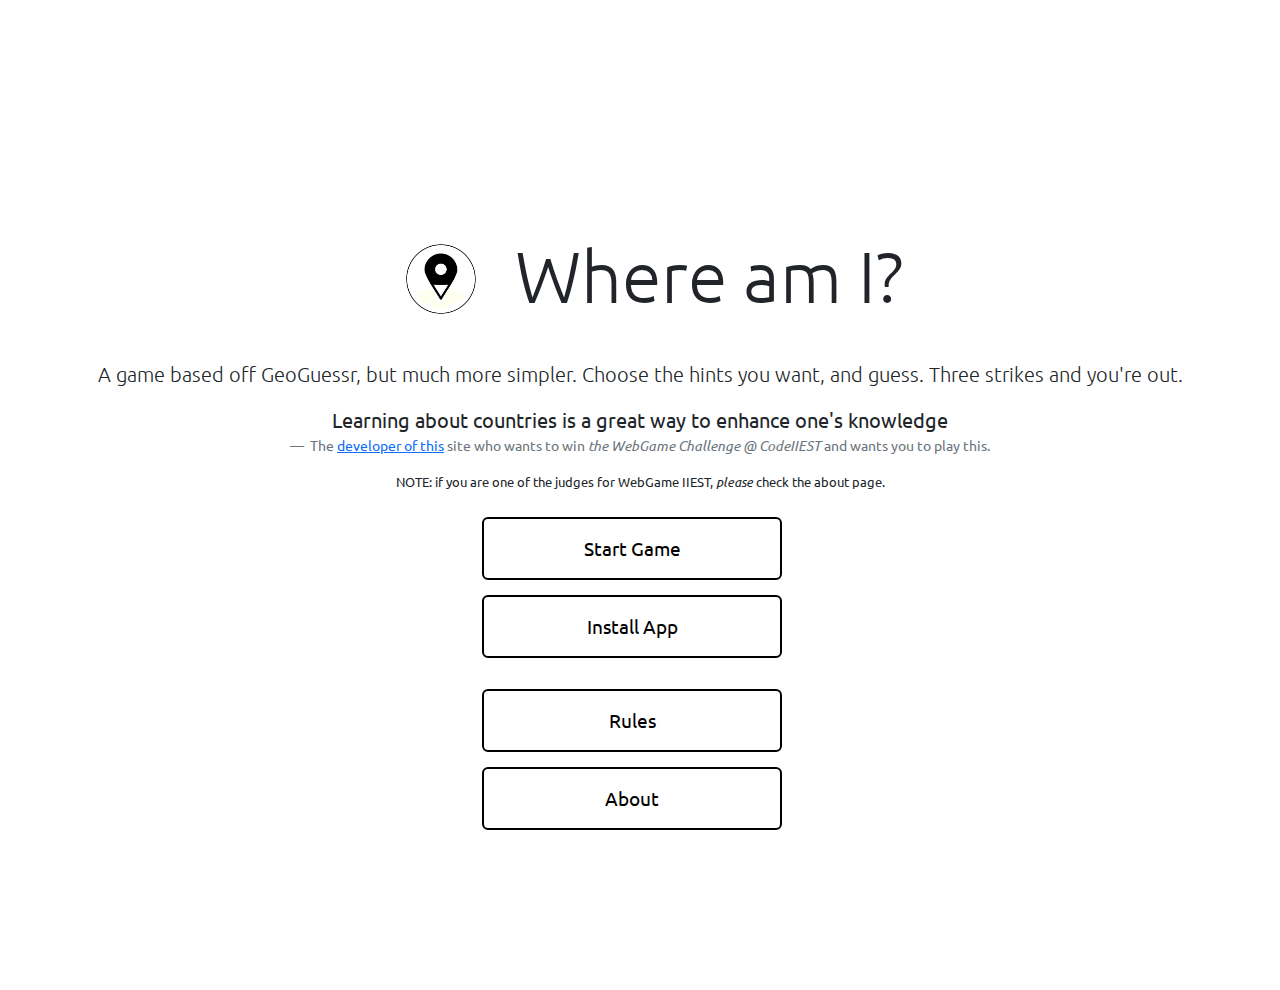
==== index.html @ 4adbb9ce "refactored, changed scripts, added dedicated folders" ====
<!DOCTYPE html>
<html lang="en">

<head>


    <meta property="og:title" content="Where Am I?">
    <meta property="og:description" content="A fun guessing game that tests your knowledge!">
    <meta property="og:image" content="https://sortira.github.io/whereami/favicon.png"> <!-- URL to the image -->
    <meta property="og:url" content="https://sortira.github.io/whereami/index.html">
    <meta property="og:type" content="website">

    <!-- Twitter Card Meta Tags -->
    <meta name="twitter:card" content="summary_large_image">
    <meta name="twitter:title" content="Where Am I?">
    <meta name="twitter:description" content="A fun guessing game that tests your knowledge!">
    <meta name="twitter:image" content="https://sortira.github.io/whereami/favicon.png"> <!-- URL to the image -->
    <meta charset="UTF-8">
    <meta name="viewport" content="width=device-width, initial-scale=1.0">
    <title>Where Am I?</title>
    <link rel="manifest" href="manifest.json">
    <link rel="icon" type="image/x-icon" href="favicon.png">
    <link href="https://cdn.jsdelivr.net/npm/bootstrap@5.3.3/dist/css/bootstrap.min.css" rel="stylesheet"
        integrity="sha384-QWTKZyjpPEjISv5WaRU9OFeRpok6YctnYmDr5pNlyT2bRjXh0JMhjY6hW+ALEwIH" crossorigin="anonymous">
    <link rel="preconnect" href="https://fonts.googleapis.com">
    <link rel="preconnect" href="https://fonts.gstatic.com" crossorigin>
    <link
        href="https://fonts.googleapis.com/css2?family=Turret+Road:wght@200;300;400;500;700;800&family=Ubuntu:ital,wght@0,300;0,400;0,500;0,700;1,300;1,400;1,500;1,700&display=swap"
        rel="stylesheet">
    <link href="styles/index.css" rel="stylesheet">
</head>

<body>

    <div class="container d-flex justify-content-center align-items-center full-height">
        <div class="text-center">
            <div class="d-flex align-items-center justify-content-center mb-3">
                <img src="favicon.png" alt="Logo" class="img-fluid"
                    style="width: 10vw; height: 10vw; margin-right: 10px;">
                <h1 class="display-2">Where am I?</h1>
            </div>

            <p class="lead">A game based off GeoGuessr, but much more simpler. Choose the hints you want, and guess.
                Three strikes and you're out.</p>

            <figure class="text-center">
                <blockquote class="blockquote">
                    <p>Learning about countries is a great way to enhance one's knowledge</p>
                </blockquote>
                <figcaption class="blockquote-footer">
                    The <a href="https://github.com/sortira" target="_blank" rel="noopener noreferrer">developer of
                        this</a> site who wants to win
                    <cite title="Source Title">the WebGame Challenge @ CodeIIEST</cite> and wants you to play this.
                </figcaption>
            </figure>



            <p style="font-size: smaller;">NOTE: if you are one of the judges for WebGame IIEST, <i>please</i> check the
                about page.</p>
            <!-- Buttons with custom hover effect -->
            <div class="mt-4">
                <div class="button-container">
                    <button class="btn btn-custom me-3" onclick="window.location.href='game.html';">Start Game</button>
                    <button id='install' class="btn btn-custom me-3">Install App</button>

                    <button class="btn btn-custom me-3 mt-3" onclick="window.location.href='rules.html';">Rules</button>
                    <button class="btn btn-custom me-3" onclick="window.location.href='about.html';">About</button>
                    
                </div>

            </div>

        </div>
    </div>

    <script src="https://cdn.jsdelivr.net/npm/bootstrap@5.3.3/dist/js/bootstrap.bundle.min.js"
        integrity="sha384-YvpcrYf0tY3lHB60NNkmXc5s9fDVZLESaAA55NDzOxhy9GkcIdslK1eN7N6jIeHz"
        crossorigin="anonymous"></script>
    <script src="scripts/index.js"></script>

</body>

</html>
---- styles/index.css ----
* {
    font-family: "Ubuntu", sans-serif;

}

/* Custom CSS to make the container fill the entire viewport height */
.full-height {
    height: 100vh;
    margin-top: 10vh;
}

/* Button styling */
.btn-custom {
    font-size: 1.2rem;
    /* To match the size with the lead text */
    border: 2px solid black;
    /* Black border */
    color: black;
    /* Black text */
    background-color: white;
    /* White background */
    transition: all 0.5s ease;
    /* Smooth transition on hover */
}

.button-container {
    display: flex;
    flex-direction: column;
    /* Stack buttons vertically */
    align-items: center;
    /* Center align buttons */
    margin: 20px;
    /* Add some margin around the container */
}

.btn-custom {
    width: 100%;
    /* Full width for each button */
    max-width: 300px;
    /* Optional: limit the max width of buttons */
    padding: 15px;
    /* Add padding for a better touch area */
    font-size: 1.2em;
    /* Increase font size for readability */
    margin-bottom: 15px;
    /* Space between buttons */
}

@media (max-width: 600px) {
    .btn-custom {
        font-size: 1em;
        /* Adjust font size for smaller screens */
    }
}


/* Hover effect */
.btn-custom:hover {
    background-color: black;
    /* Black background on hover */
    color: white;
    /* White text on hover */
    border-color: black;
    /* Ensure border stays black */
}
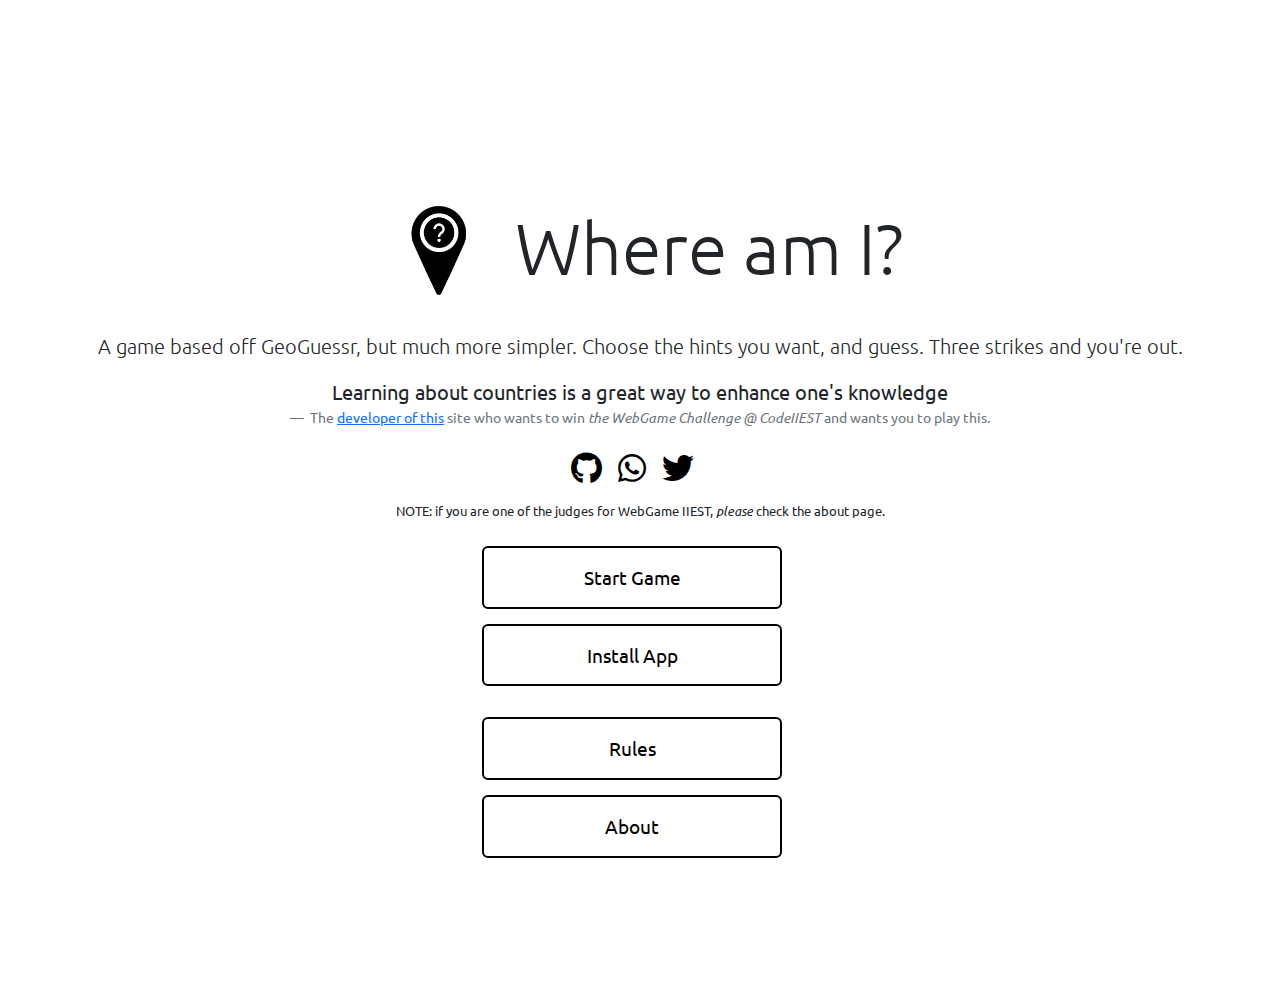
==== commit d94d53ca: "added whatsapp twitter shares, github on homepage and updated icon" ====
--- a/index.html
+++ b/index.html
@@ -3,7 +3,7 @@
 
 <head>
 
-
+    <link rel="stylesheet" href="https://cdnjs.cloudflare.com/ajax/libs/font-awesome/6.0.0-beta3/css/all.min.css">
     <meta property="og:title" content="Where Am I?">
     <meta property="og:description" content="A fun guessing game that tests your knowledge!">
     <meta property="og:image" content="https://sortira.github.io/whereami/favicon.png"> <!-- URL to the image -->
@@ -54,6 +54,23 @@
                 </figcaption>
             </figure>
 
+            <!-- Social media share icons -->
+            <div class="mt-4">
+                <div class="d-flex justify-content-center mb-3">
+                    <a href="https://github.com/sortira/whereami" target="_blank" rel="noopener noreferrer"
+                        class="me-3">
+                        <i class="fab fa-github fa-2x" style="color: black;"></i>
+                    </a>
+                    <a href="https://wa.me/?text=I%20absolutely%20enjoyed%20playing%20the%20game%20called%20%22Where%20Am%20I%3F%22%0ATry%20it%20out%2C%20it%27s%20free%21%20Here%20you%20go%2C%20https%3A%2F%2Fsortira.github.io%2Fwhereami"
+                        target="_blank" rel="noopener noreferrer" class="me-3">
+                        <i class="fab fa-whatsapp fa-2x" style="color: black;"></i>
+                    </a>
+                    <a href="https://twitter.com/intent/tweet?text=I%20absolutely%20enjoyed%20playing%20the%20game%20called%20%22Where%20Am%20I%3F%22%0ATry%20it%20out%2C%20it%27s%20free%21%20Here%20you%20go%2C%20https%3A%2F%2Fsortira.github.io%2Fwhereami"
+                        target="_blank" rel="noopener noreferrer" class="me-3">
+                        <i class="fab fa-twitter fa-2x" style="color: black;"></i>
+                    </a>
+                </div>
+            </div>
 
 
             <p style="font-size: smaller;">NOTE: if you are one of the judges for WebGame IIEST, <i>please</i> check the
@@ -66,7 +83,7 @@
 
                     <button class="btn btn-custom me-3 mt-3" onclick="window.location.href='rules.html';">Rules</button>
                     <button class="btn btn-custom me-3" onclick="window.location.href='about.html';">About</button>
-                    
+
                 </div>
 
             </div>
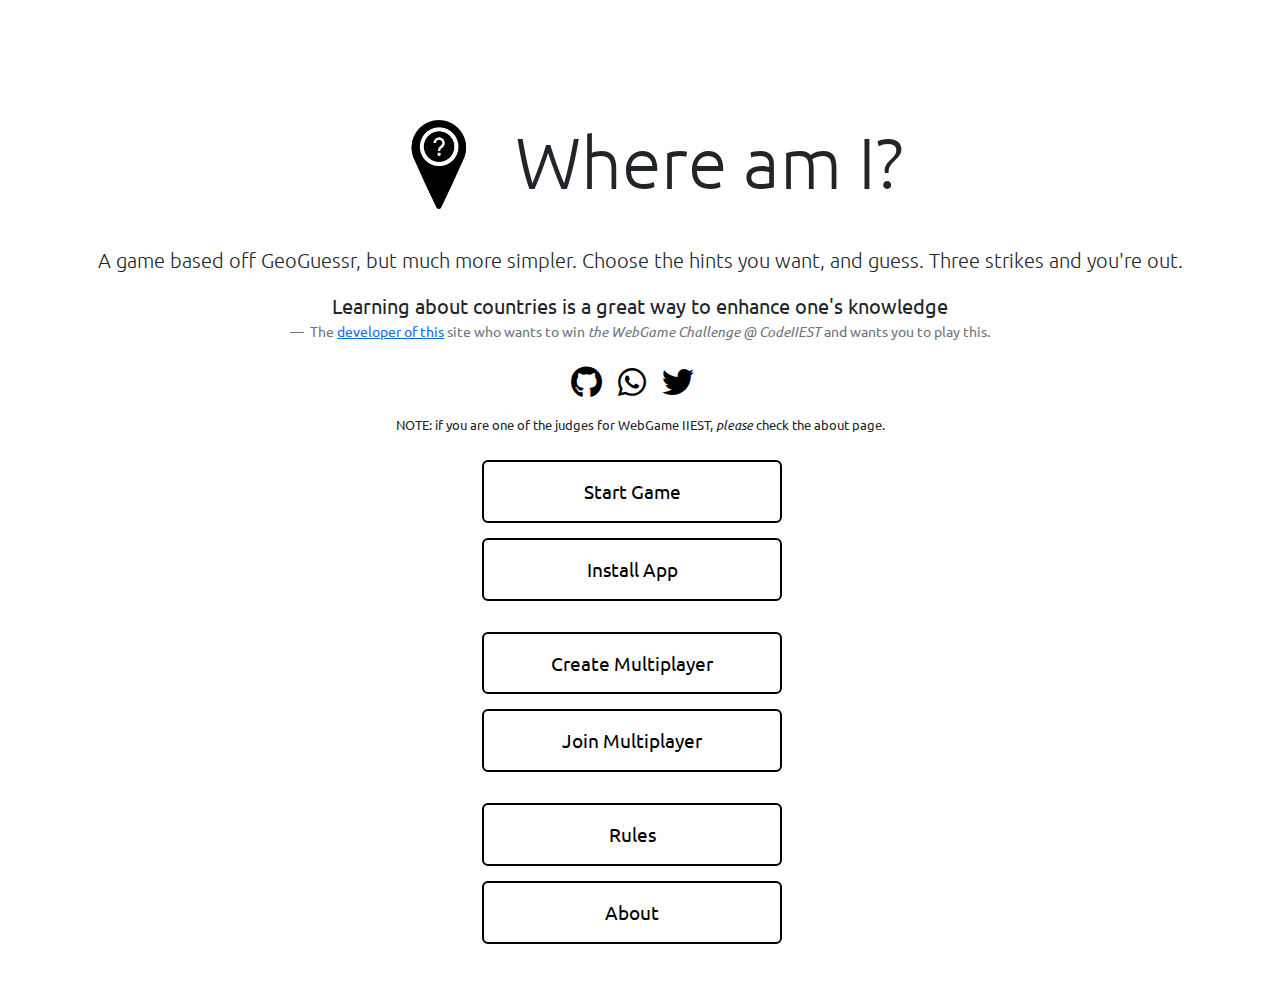
==== commit b8c96c1d: "linking up pages of multiplayer to main app" ====
--- a/index.html
+++ b/index.html
@@ -80,6 +80,8 @@
                 <div class="button-container">
                     <button class="btn btn-custom me-3" onclick="window.location.href='game.html';">Start Game</button>
                     <button id='install' class="btn btn-custom me-3">Install App</button>
+                    <button class="btn btn-custom me-3 mt-3" onclick="window.location.href='https://whereamigame.pythonanywhere.com/creategame';">Create Multiplayer</button>
+                    <button class="btn btn-custom me-3" onclick="window.location.href='https://whereamigame.pythonanywhere.com/joingame';">Join Multiplayer</button>
 
                     <button class="btn btn-custom me-3 mt-3" onclick="window.location.href='rules.html';">Rules</button>
                     <button class="btn btn-custom me-3" onclick="window.location.href='about.html';">About</button>
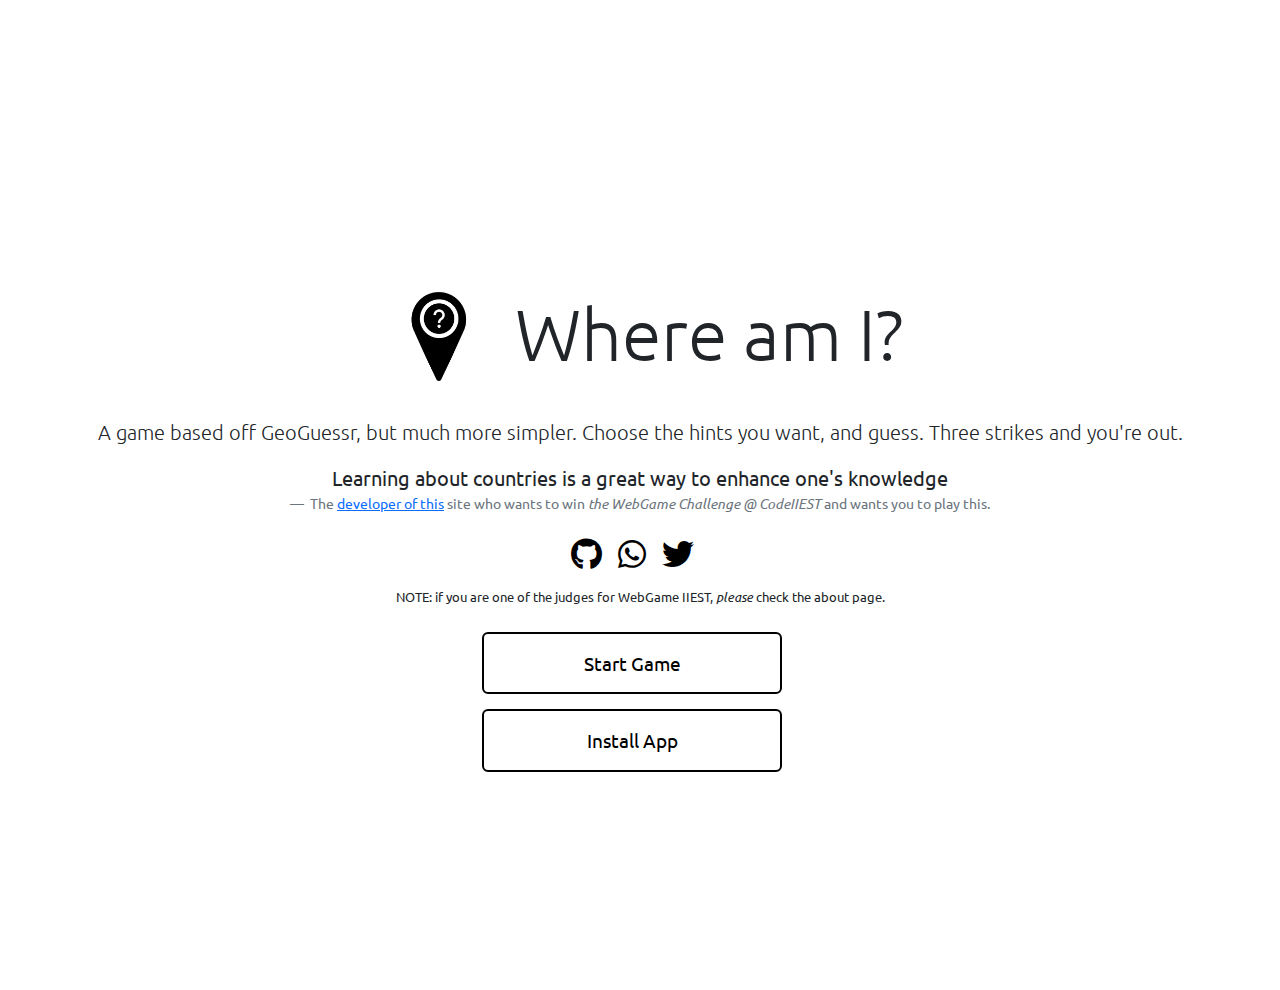
==== commit de301fc0: "putting multiplayer on hold" ====
--- a/index.html
+++ b/index.html
@@ -80,12 +80,13 @@
                 <div class="button-container">
                     <button class="btn btn-custom me-3" onclick="window.location.href='game.html';">Start Game</button>
                     <button id='install' class="btn btn-custom me-3">Install App</button>
+                    <!----
                     <button class="btn btn-custom me-3 mt-3" onclick="window.location.href='https://whereamigame.pythonanywhere.com/creategame';">Create Multiplayer</button>
                     <button class="btn btn-custom me-3" onclick="window.location.href='https://whereamigame.pythonanywhere.com/joingame';">Join Multiplayer</button>
 
                     <button class="btn btn-custom me-3 mt-3" onclick="window.location.href='rules.html';">Rules</button>
                     <button class="btn btn-custom me-3" onclick="window.location.href='about.html';">About</button>
-
+                    -->
                 </div>
 
             </div>
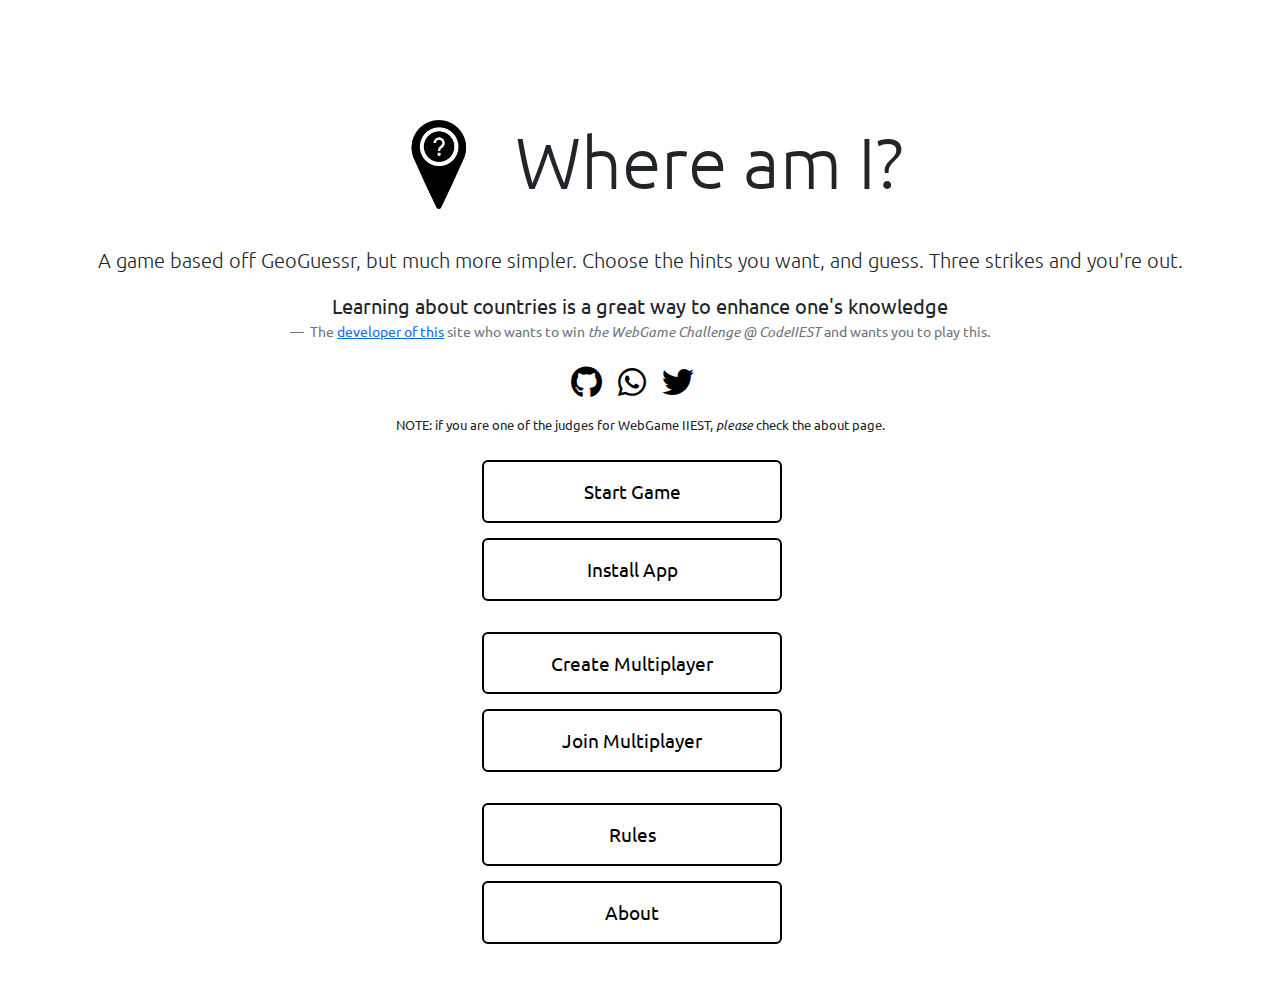
==== commit 30096bfa: "added the multiplayer to main page" ====
--- a/index.html
+++ b/index.html
@@ -80,13 +80,12 @@
                 <div class="button-container">
                     <button class="btn btn-custom me-3" onclick="window.location.href='game.html';">Start Game</button>
                     <button id='install' class="btn btn-custom me-3">Install App</button>
-                    <!----
                     <button class="btn btn-custom me-3 mt-3" onclick="window.location.href='https://whereamigame.pythonanywhere.com/creategame';">Create Multiplayer</button>
                     <button class="btn btn-custom me-3" onclick="window.location.href='https://whereamigame.pythonanywhere.com/joingame';">Join Multiplayer</button>
 
                     <button class="btn btn-custom me-3 mt-3" onclick="window.location.href='rules.html';">Rules</button>
                     <button class="btn btn-custom me-3" onclick="window.location.href='about.html';">About</button>
-                    -->
+                    
                 </div>
 
             </div>
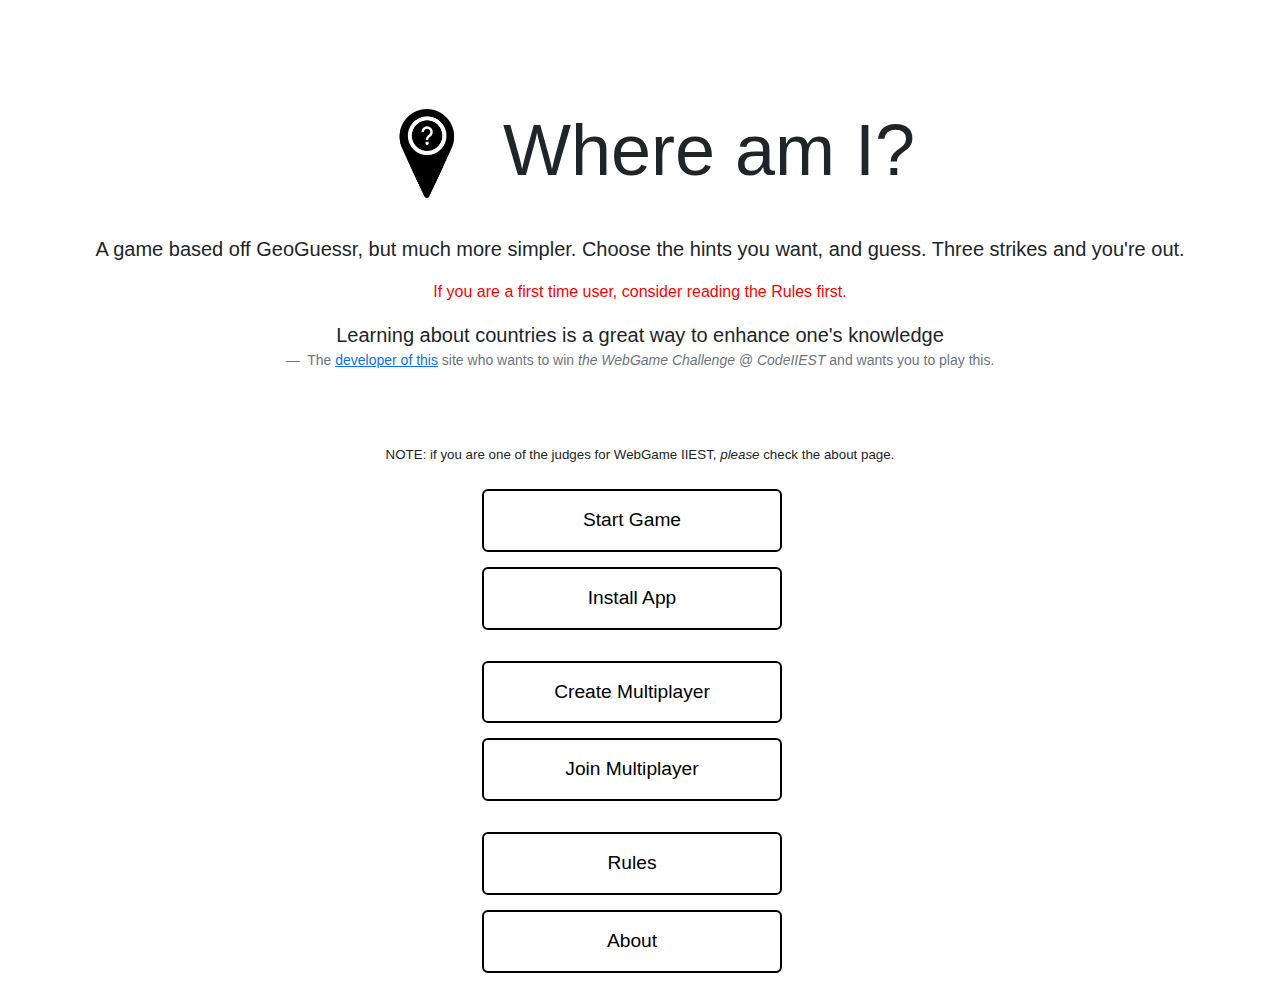
==== commit 02edb0bf: "added warning to read rules first" ====
--- a/index.html
+++ b/index.html
@@ -42,7 +42,7 @@
 
             <p class="lead">A game based off GeoGuessr, but much more simpler. Choose the hints you want, and guess.
                 Three strikes and you're out.</p>
-
+                <p style="color: red;">If you are a first time user, consider reading the Rules first.</p>
             <figure class="text-center">
                 <blockquote class="blockquote">
                     <p>Learning about countries is a great way to enhance one's knowledge</p>
--- a/styles/index.css
+++ b/styles/index.css
@@ -53,6 +53,13 @@
     }
 }
 
+.container {
+    display: flex;
+    justify-content: center;
+    align-items: center;
+    height: 100%;
+}
+
 
 /* Hover effect */
 .btn-custom:hover {
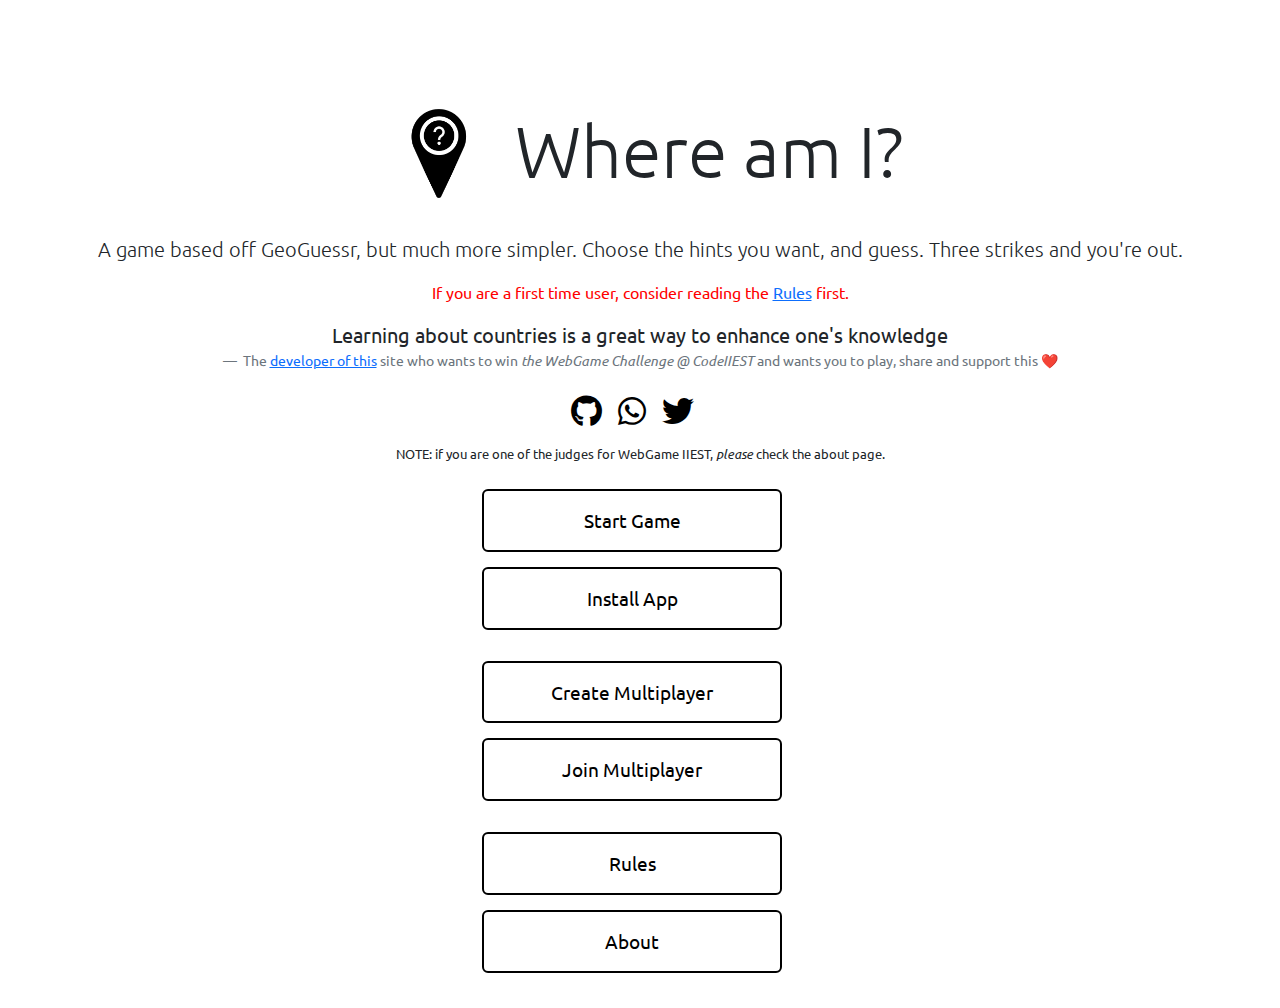
==== commit 4d0c5a99: "added rules hyperlink and message" ====
--- a/index.html
+++ b/index.html
@@ -42,7 +42,7 @@
 
             <p class="lead">A game based off GeoGuessr, but much more simpler. Choose the hints you want, and guess.
                 Three strikes and you're out.</p>
-                <p style="color: red;">If you are a first time user, consider reading the Rules first.</p>
+                <p style="color: red;">If you are a first time user, consider reading the <a href="https://sortira.github.io/whereami/rules.html">Rules</a> first.</p>
             <figure class="text-center">
                 <blockquote class="blockquote">
                     <p>Learning about countries is a great way to enhance one's knowledge</p>
@@ -50,7 +50,7 @@
                 <figcaption class="blockquote-footer">
                     The <a href="https://github.com/sortira" target="_blank" rel="noopener noreferrer">developer of
                         this</a> site who wants to win
-                    <cite title="Source Title">the WebGame Challenge @ CodeIIEST</cite> and wants you to play this.
+                    <cite title="Source Title">the WebGame Challenge @ CodeIIEST</cite> and wants you to play, share and support this ❤️
                 </figcaption>
             </figure>
 
